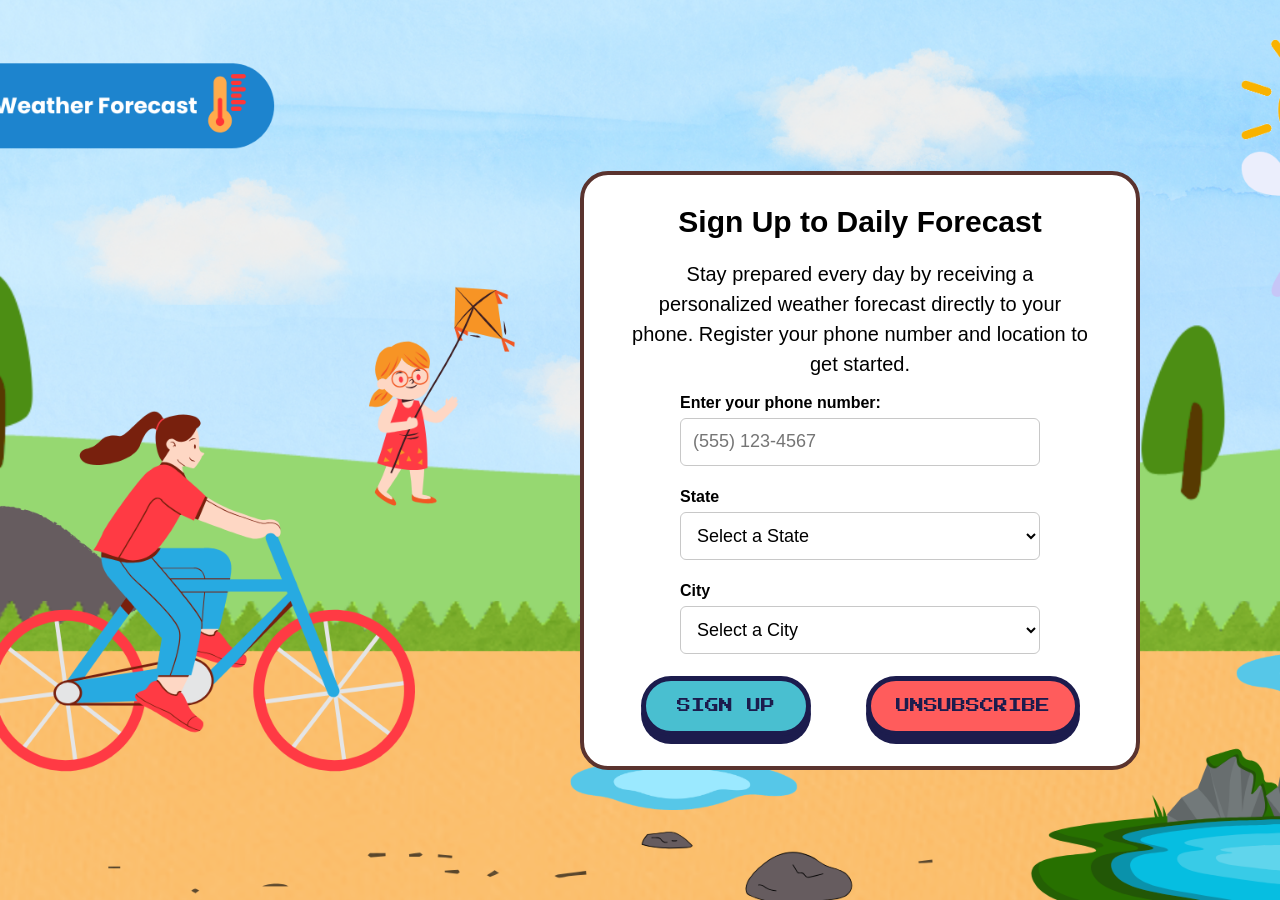
==== index.html @ ffaf8ff4 "CSS design and JS" ====
<!DOCTYPE html>
<html lang="en">
<head>
    <meta charset="UTF-8">
    <meta name="viewport" content="width=device-width, initial-scale=1.0">
    <link rel="stylesheet" href="./style.css">

    <title>SMS Weather Forecast</title>

    <meta name="description" content="Receive daily weather forecasts by SMS.">
    <meta name="keywords" content="weather, sms, forecast, weather alerts">
</head>

<body>

<div class="signup-container">

    <h1>Sign Up to Daily Forecast</h1>

    <p class="description">
        Stay prepared every day by receiving a personalized weather forecast directly to your phone. Register your phone number and location to get started.
    </p>

    <!-- <form id="signupForm"> -->

        <label for="phone">Enter your phone number:</label>

        <input
            type="tel"
            id="phone"
            name="phone"
            placeholder="(555) 123-4567"
            pattern="\(\d{3}\)\s\d{3}-\d{4}"
            title="Enter a phone number in the format (555) 123-4567"
            required
        >

        <label for="state">State</label>

        <select id="state" name="state" required>
            <option value="">Select a State</option>
        </select>

        <label for="city">City</label>

        <select id="city" name="city" required>
            <option value="">Select a City</option>
        </select>

        <div class="button-container">

            <button
                class="btn btn-start"
                id="signupBtn"
                type="button">
                Sign Up
            </button>

            <button
                class="btn btn-how"
                type="button"
                id="unsubscribeBtn">
                Unsubscribe
            </button>

        </div>

    <!-- </form> -->

</div>

<script src="script.js"></script>

</body>
</html>
---- style.css ----
@import url('https://fonts.googleapis.com/css2?family=Press+Start+2P&display=swap');

html,
body {
    height: 100%;
    margin: 0;
}

body {
    background-image: url('./atividade\ 22.pptx.png');
    background-repeat: no-repeat;
    background-size: cover;
    background-position: center;
    background-attachment: fixed;

    display: flex;
    justify-content: flex-end;
    align-items: center;

    min-height: 100vh;
    padding-right: 80px;
    overflow-x: hidden;

    font-family: Arial, Helvetica, sans-serif;
    box-sizing: border-box;
}

/* ------------------ */
/* SIGN UP CONTAINER  */
/* ------------------ */

.signup-container {
    width: 560px;
    max-width: 90%;
    background: #fff;

    border: 4px solid #5a332e;
    border-radius: 28px;

    padding: 30px;
    text-align: center;
    box-sizing: border-box;
    margin-top: 40px;
    margin-right: 60px;
}

/* ------------------ */
/* HEADINGS           */
/* ------------------ */

.signup-container h1 {
    margin: 0 0 20px;
    font-size: 30px;
    font-weight: bold;
    color: #000;
}

.signup-container p {
    margin: 0 auto 25px;
    width: 90%;
    font-size: 20px;
    line-height: 1.4;
    color: #000;
}

.signup-container .description {
    width: 100%;
    max-width: 460px;
    margin: 0 auto 15px;

    font-size: 20px;
    line-height: 1.5;
    text-align: center;
    color: #000;

    word-wrap: break-word;
}

/* ------------------ */
/* LABELS             */
/* ------------------ */

.signup-container label {
    display: block;
    width: 360px;
    margin: 0 auto 6px;
    text-align: left;

    font-size: 16px;
    font-weight: bold;
    color: #000;
}

/* ------------------ */
/* INPUTS & SELECTS   */
/* ------------------ */

.signup-container input,
.signup-container select {
    width: 360px;
    height: 48px;

    display: block;
    margin: 0 auto 22px;

    padding: 0 12px;

    border: 1px solid #c8c8c8;
    border-radius: 6px;

    font-size: 18px;
    background: white;

    box-sizing: border-box;
}

.signup-container input:focus,
.signup-container select:focus {
    outline: none;
    border-color: #69c9d0;
}

.signup-container select {
    cursor: pointer;
}

/* ------------------ */
/* BUTTONS            */
/* ------------------ */

.button-container {
    display: flex;
    justify-content: center;
    gap: 55px;
    margin-top: 20px;
}

.btn {
    font-family: "Press Start 2P", cursive;

    min-width: 170px;
    padding: 18px 25px;

    border-radius: 35px;
    border: 5px solid #1c1c4d;

    color: #1c1c4d;
    font-size: 14px;
    text-transform: uppercase;
    text-decoration: none;

    cursor: pointer;

    box-shadow: 0 8px 0 #1c1c4d;

    transition: transform .2s ease;
}

.btn:hover {
    transform: translateY(-3px);
}

.btn:active {
    transform: translateY(2px);
    box-shadow: 0 4px 0 #1c1c4d;
}

.btn-start {
    background: #49bfd0;
}

.btn-how {
    background: #ff5c5c;
}

/* ------------------ */
/* RESPONSIVE         */
/* ------------------ */

@media (max-width: 900px) {

    body {
        justify-content: center;
        padding-right: 0;
        padding: 20px;
    }

    .signup-container {
        width: 100%;
        max-width: 520px;
    }

    .signup-container input,
    .signup-container select,
    .signup-container label {
        width: 100%;
    }

    .button-container {
        flex-direction: column;
        gap: 20px;
    }

    .btn {
        width: 100%;
    }
}
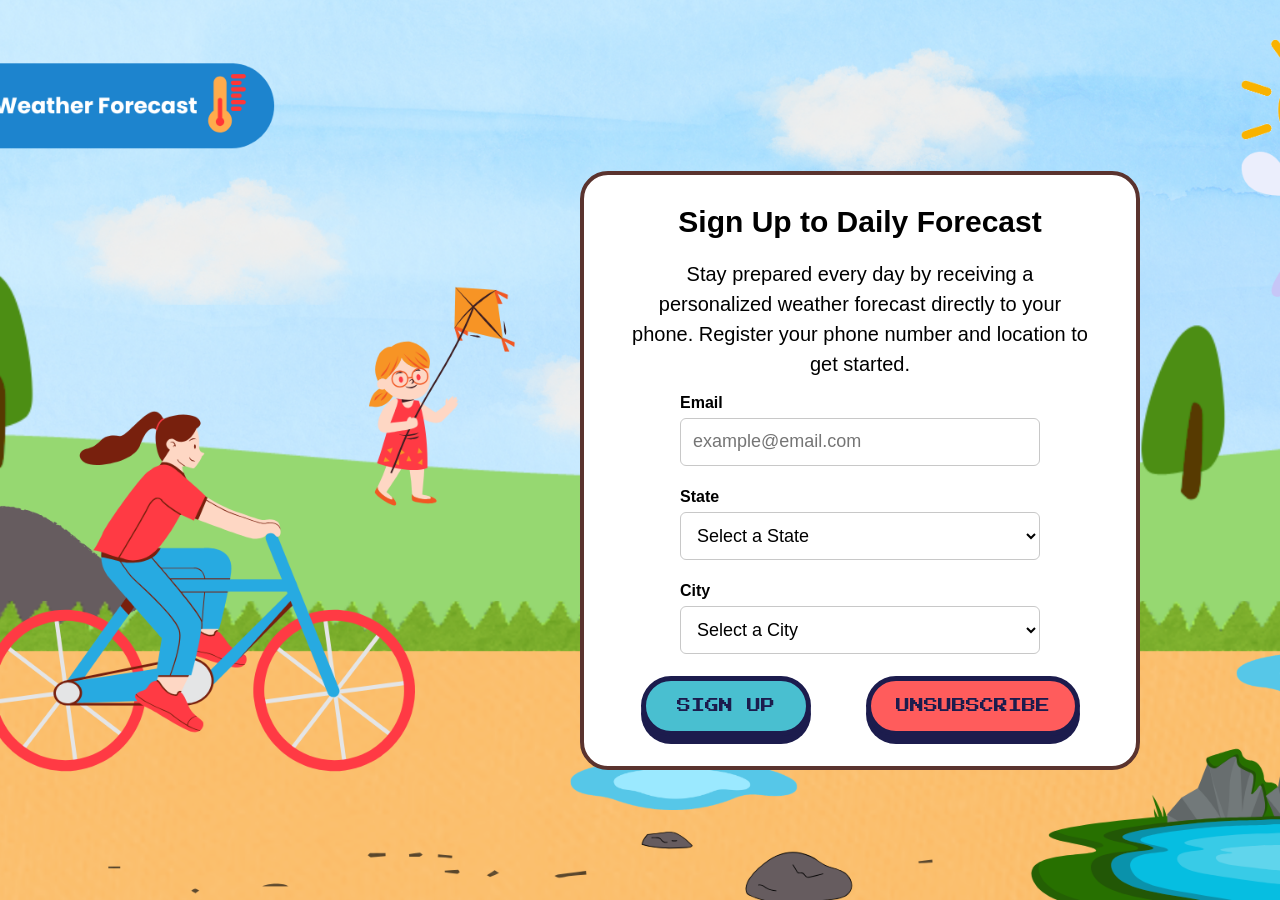
==== commit 0bb1f33f: "changed phone input to email" ====
--- a/index.html
+++ b/index.html
@@ -23,18 +23,16 @@
 
     <!-- <form id="signupForm"> -->
 
-        <label for="phone">Enter your phone number:</label>
+        <label for="email">Email</label>
 
         <input
-            type="tel"
-            id="phone"
-            name="phone"
-            placeholder="(555) 123-4567"
-            pattern="\(\d{3}\)\s\d{3}-\d{4}"
-            title="Enter a phone number in the format (555) 123-4567"
+            type="email"
+            id="email"
+            name="email"
+            placeholder="example@email.com"
             required
         >
-
+       
         <label for="state">State</label>
 
         <select id="state" name="state" required>
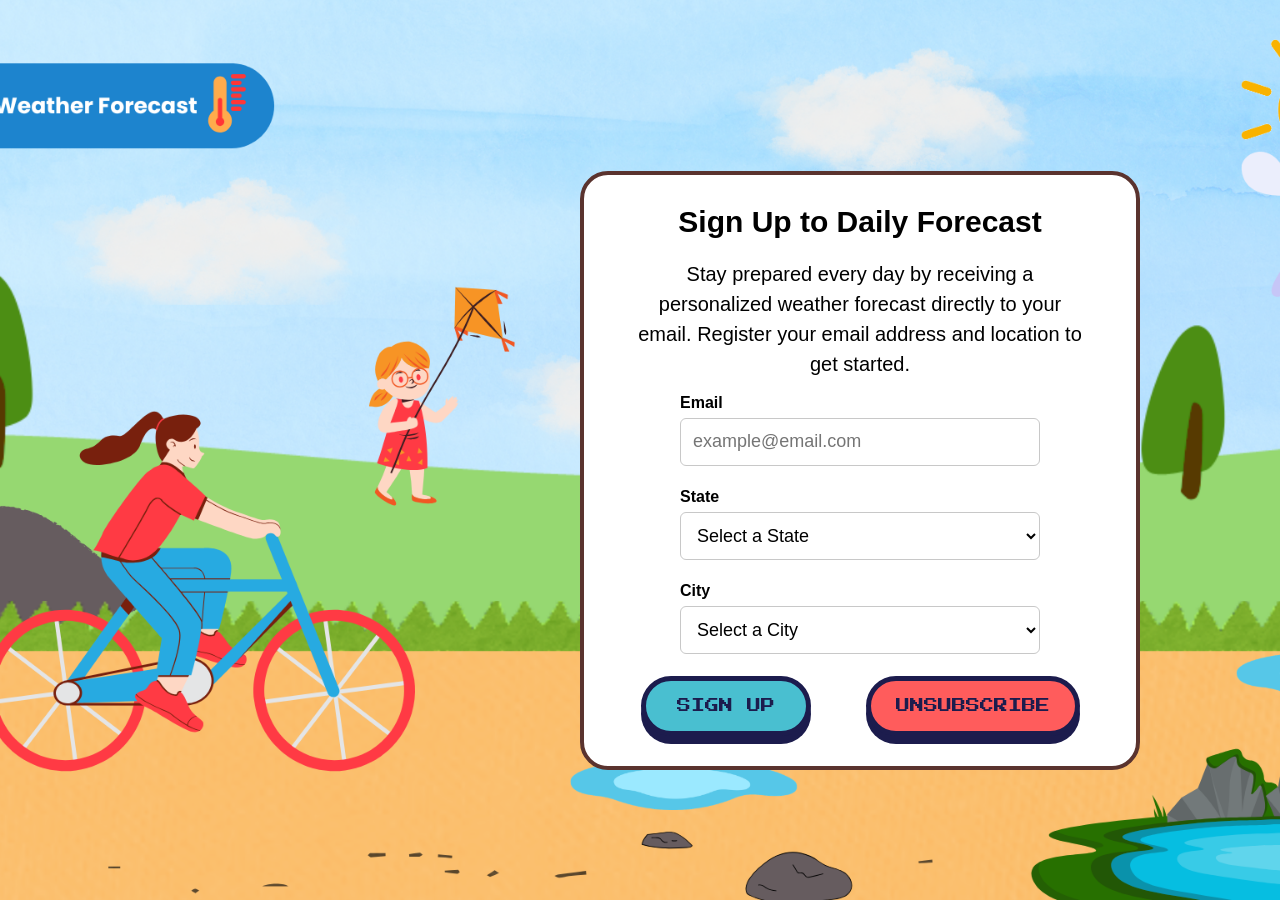
==== commit c5d888aa: "Update index.html changed the description to contain the email address" ====
--- a/index.html
+++ b/index.html
@@ -18,7 +18,7 @@
     <h1>Sign Up to Daily Forecast</h1>
 
     <p class="description">
-        Stay prepared every day by receiving a personalized weather forecast directly to your phone. Register your phone number and location to get started.
+        Stay prepared every day by receiving a personalized weather forecast directly to your email. Register your email address and location to get started.
     </p>
 
     <!-- <form id="signupForm"> -->
@@ -70,4 +70,4 @@
 <script src="script.js"></script>
 
 </body>
-</html>+</html>
